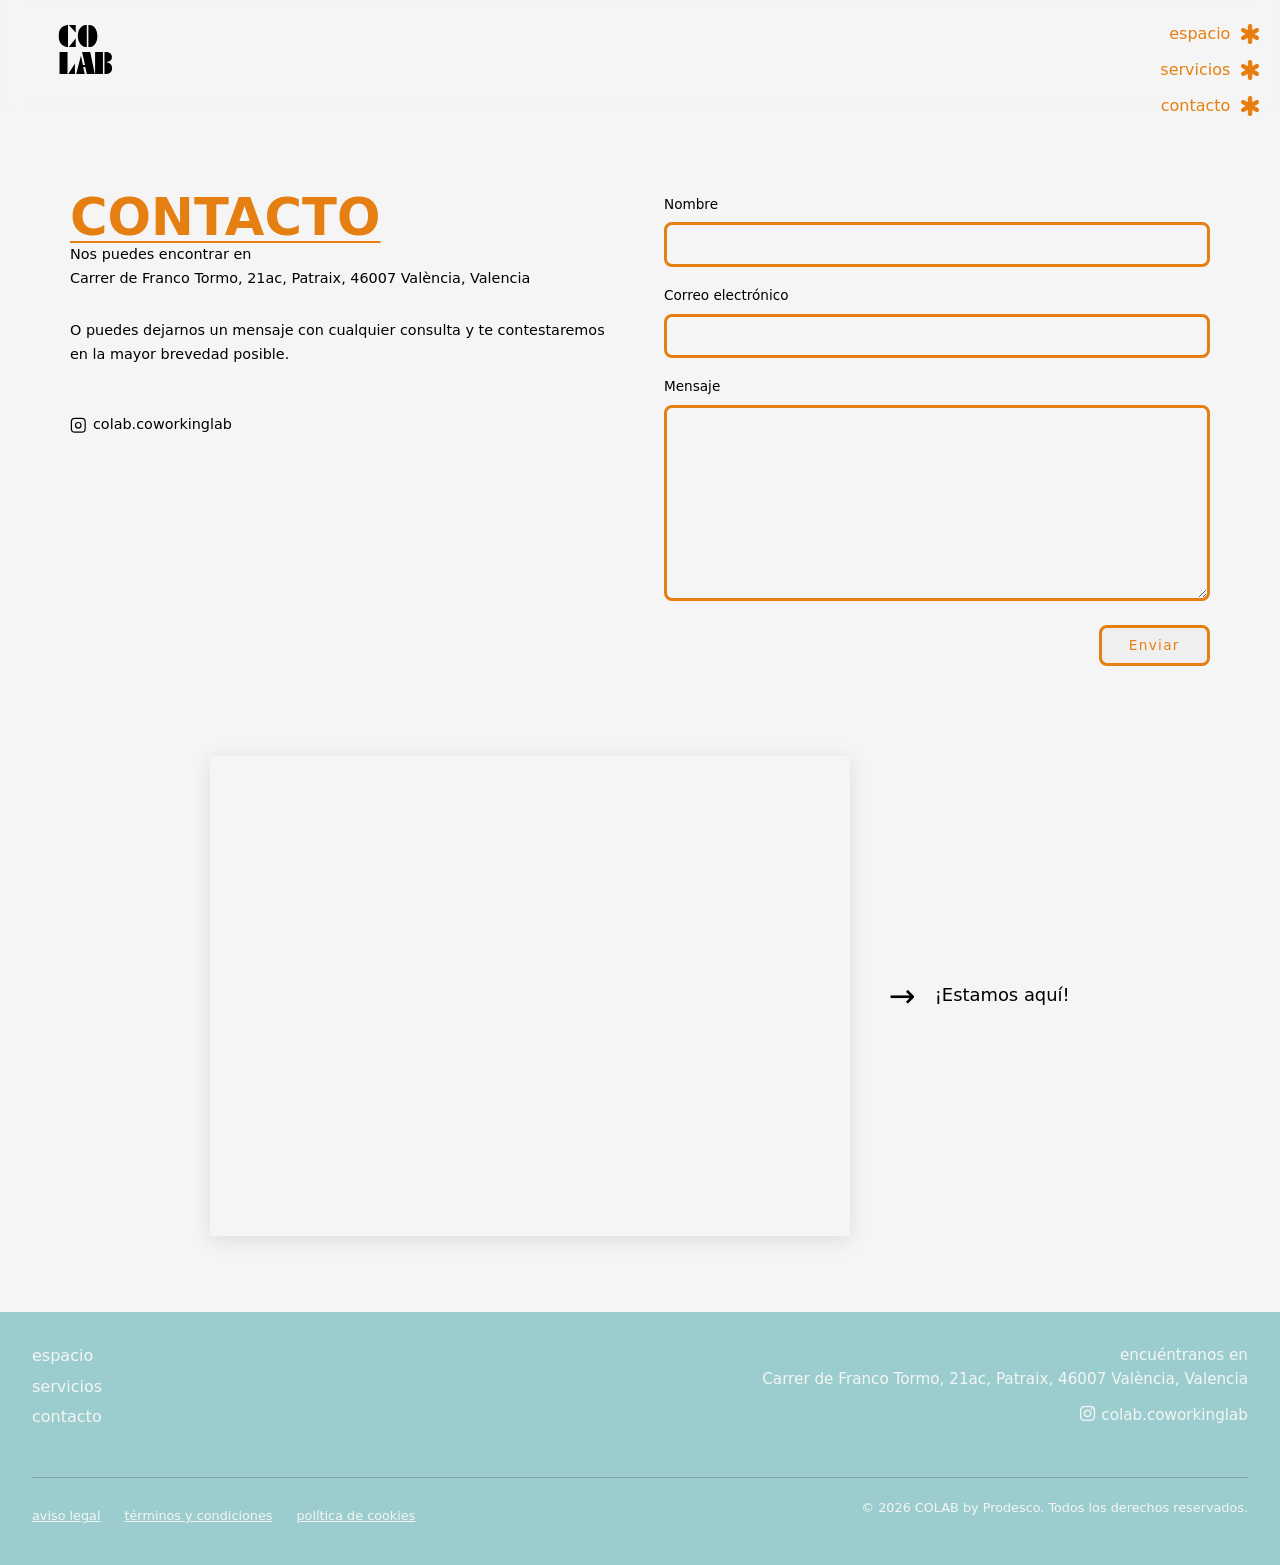
==== contacto.html @ 0988b1bb "pagina de contacto" ====
<!DOCTYPE html>
<html lang="es">
<head>
    <meta charset="UTF-8">
    <meta name="viewport" content="width=device-width, initial-scale=1.0">
    <meta name="description" content="COLAB — Contacto. Encuéntranos en Carrer de Franco Tormo, 21ac, Patraix, 46007 València, Valencia o déjanos tu mensaje.">
    
    <!-- Bootstrap 5 CSS CDN -->
    <link href="https://cdn.jsdelivr.net/npm/bootstrap@5.3.3/dist/css/bootstrap.min.css" rel="stylesheet" integrity="sha384-QWTKZyjpPEjISv5WaRU9OFeRpok6YctnYmDr5pNlyT2bRjXh0JMhjY6hW+ALEwIH" crossorigin="anonymous">
    
    <!-- Tus estilos -->
    <link rel="stylesheet" href="stylas.css">
    <link rel="stylesheet" href="propios.css">
    <link rel="stylesheet" href="contacto.css">
    
    <!-- Bootstrap Icons -->
    <link rel="stylesheet" href="https://cdn.jsdelivr.net/npm/bootstrap-icons@1.11.3/font/bootstrap-icons.min.css">
    
    <!-- Preload fuente (ajusta ruta si es necesario) -->
    <link rel="preload" href="fonts/Futurebk.ttf" as="font" type="font/ttf" crossorigin>

    <script src="script.js" defer></script>
    <title>Contacto — COLAB</title>
</head>
<body>

<!-- Header (mantenido de tus páginas) -->
<header class="esp-header">
     <a href="index.html" class="esp-logo" aria-label="COLAB — volver al inicio">
        <span class="esp-logo-co">CO</span>
        <span class="esp-logo-lab">LAB</span>
    </a>
    <nav class="main-nav navbar navbar-expand-lg ">
            <div class="container-fluid">
                <!-- Links VERTICALES -->
                <div class="navbar-nav flex-column align-items-end ms-auto">
                <a class="nav-link  link-colab" href="#">
                    espacio
                    <span class="icono-links position-relative d-inline-block ms-1">
                    <img class="icono-links-normal" src="multimedia/asterisconaranja.svg" alt="" width="20" height="20">
                    <img class="icono-links-hover position-absolute top-0 start-0" src="multimedia/azul_def_asterisco.svg" alt="" width="20" height="20">
                    </span>
                </a>
                <a class="nav-link link-colab" href="index.html">
                    servicios
                    <span class="icono-links position-relative d-inline-block ms-1">
                    <img class="icono-links-normal" src="multimedia/asterisconaranja.svg" alt="" width="20" height="20">
                    <img class="icono-links-hover position-absolute top-0 start-0" src="multimedia/azul_def_asterisco.svg" alt="" width="20" height="20">
                    </span>
                </a>
                <a class="nav-link link-colab" href="contacto.html">
                    contacto
                    <span class="icono-links position-relative d-inline-block ms-1">
                    <img class="icono-links-normal" src="multimedia/asterisconaranja.svg" alt="" width="20" height="20">
                    <img class="icono-links-hover position-absolute top-0 start-0" src="multimedia/azul_def_asterisco.svg" alt="" width="20" height="20">
                    </span>
                </a>
                </div>
            </div>
        </nav>
</header>

    <main>
        <section class="cnt-section">
            <div class="container px-4 px-md-5 px-lg-0">

                <!-- GRID superior: 2 columnas iguales -->
                <div class="row cnt-top g-4 g-lg-5 align-items-start">

                    <!-- Columna izquierda: título + texto + Instagram -->
                    <div class="col-12 col-lg-6 cnt-col-izq">
                        <h1 class="cnt-titulo mb-0">CONTACTO</h1>

                        <div class="cnt-texto">
                            <p class="mb-0">Nos puedes encontrar en<br>
                            Carrer de Franco Tormo, 21ac, Patraix, 46007 València, Valencia
                            </p>
                            <p class="mb-0">O puedes dejarnos un mensaje con cualquier consulta y te contestaremos
                            en la mayor brevedad posible.</p>
                        </div>

                        <a href="https://instagram.com/colab.coworkinglab"
                        class="cnt-ig mt-3"
                        target="_blank" rel="noopener noreferrer"
                        aria-label="Instagram de COLAB">
                            <svg viewBox="0 0 24 24" fill="none" stroke="currentColor"
                                stroke-width="1.75" stroke-linecap="round" stroke-linejoin="round"
                                aria-hidden="true">
                                <rect x="2" y="2" width="20" height="20" rx="5" ry="5"/>
                                <circle cx="12" cy="12" r="4"/>
                                <circle cx="17.5" cy="6.5" r="0.5" fill="currentColor" stroke="none"/>
                            </svg>
                            colab.coworkinglab
                        </a>
                    </div>

                    <!-- Columna derecha: formulario -->
                    <div class="col-12 col-lg-6 cnt-col-der">
                        <form class="cnt-form needs-validation" novalidate>
                            <div class="cnt-field mb-3">
                                <label for="cnt-nombre" class="form-label">Nombre</label>
                                <input type="text" 
                                    class="form-control cnt-control" 
                                    id="cnt-nombre" 
                                    name="nombre" 
                                    required
                                    autocomplete="name"
                                    minlength="2">
                                <div class="invalid-feedback">
                                    El nombre debe tener al menos 2 caracteres.
                                </div>
                            </div>

                            <div class="cnt-field mb-3">
                                <label for="cnt-email" class="form-label">Correo electrónico</label>
                                <input type="email" 
                                    class="form-control cnt-control" 
                                    id="cnt-email" 
                                    name="email" 
                                    required
                                    autocomplete="email">
                                <div class="invalid-feedback">
                                    Introduce un email válido.
                                </div>
                            </div>

                            <div class="cnt-field mb-4">
                                <label for="cnt-mensaje" class="form-label">Mensaje</label>
                                <textarea class="form-control cnt-control cnt-textarea" 
                                        id="cnt-mensaje" 
                                        name="mensaje" 
                                        rows="8" 
                                        required
                                        minlength="10"></textarea>
                                <div class="invalid-feedback">
                                    El mensaje debe tener al menos 10 caracteres.
                                </div>
                            </div>

                            <div class="cnt-submit text-end">
                                <button type="submit" class="btn-reserva cnt-btn">
                                    Enviar
                                </button>
                            </div>
                        </form>
                    </div>

                </div><!-- /.row cnt-top -->

                <!-- Parte inferior: mapa -->
                <div class="cnt-bottom mt-5 mt-lg-0">
                    <div class="cnt-mapa-row">
                        <div class="cnt-mapa">
                            <iframe src="https://www.google.com/maps/embed?pb=!1m18!1m12!1m3!1d3080.468393199984!2d-0.3948126880251025!3d39.45874591326865!2m3!1f0!2f0!3f0!3m2!1i1024!2i768!4f13.1!3m3!1m2!1s0xd604f708c48ef01%3A0xb2bcb0b7cd364e28!2sCOLAB%20Coworking%20laboratory!5e0!3m2!1ses!2ses!4v1772554135624!5m2!1ses!2ses" 
                                    style="border:0;" 
                                    allowfullscreen="" 
                                    loading="lazy" 
                                    referrerpolicy="no-referrer-when-downgrade">
                            </iframe>
                        </div>
                        <div class="cnt-mapa-label" aria-hidden="true">
                            <span class="cnt-mapa-flecha">→</span>
                            <span class="cnt-mapa-texto">¡Estamos aquí!</span>
                        </div>
                    </div>
                </div>

            </div><!-- /.container -->
        </section>
    </main>

    <footer id="contacto" class="section footer-top">

            <!-- * Fila superior: nav izquierda, contacto derecha -->
            <div class="footer-top-inner">

                <!-- * Nav -->
                <nav class="footer-nav" aria-label="Navegación footer">
                    <a href="#">espacio</a>
                    <a href="#">servicios</a>
                    <a href="#">contacto</a>
                </nav>

                <!-- * Contacto: dirección + instagram con icono -->
                <div class="footer-contact">
                    <p>encuéntranos en<br><a href="https://maps.app.goo.gl/PqAtMPgG8r34Rif7A">Carrer de Franco Tormo, 21ac, Patraix, 46007 València, Valencia</a></p>
                    <!-- * Enlace de instagram con icono SVG inline -->
                    <a href="https://instagram.com/colab.coworkinglab"
                    class="footer-instagram"
                    target="_blank"
                    rel="noopener noreferrer"
                    aria-label="Instagram de COLAB">
                    <i class="bi bi-instagram"></i>
                        colab.coworkinglab
                    </a>
                </div>
            </div>

            <!-- * Legal — el año lo rellena el JS automáticamente -->
            <div class="footer-legal">
                <a href="#">aviso legal</a>
                <a href="#">términos y condiciones</a>
                <a href="#">política de cookies</a>
                <p class="footer-copyright">© <span class="year"></span> COLAB by Prodesco. Todos los derechos reservados.
                </p>
            </div>

        </footer>

<!-- Bootstrap JS (al final) -->
<script src="https://cdn.jsdelivr.net/npm/bootstrap@5.3.3/dist/js/bootstrap.bundle.min.js" integrity="sha384-YvpcrYf0tY3lHB60NNkmXc5s9fDVZLESaAA55NDzOxhy9GkcIdslK1eN7N6jIeHz" crossorigin="anonymous"></script>
<script src="script.js" defer></script>
</body>
</html>
---- propios.css ----
/* =====================================================
   VARIABLES CSS - Sistema central de diseño
   ===================================================== */
/* Cambiar un valor aquí actualiza toda la web automáticamente */
:root {
  /* COLORES PRINCIPALES - Paleta consistente */
  --c-naranja: #E57F12; /* Primario: CTAs, títulos, hovers */
  --c-azul: #9CCDCE;    /* Secundario: estados activos/focus */
  --c-negro: #000000;   /* Texto principal */
  --c-blanco: whitesmoke;  /* Fondos limpios */
  
  /* TIPOGRAFÍA - Fuentes base y display */
  --font-base: system-ui, -apple-system, BlinkMacSystemFont, 'Segoe UI', sans-serif;
  --font-display: 'FutureBK', sans-serif;
  
  /* ESPACIADO RESPONSIVE - Escala suave con viewport */
  --section-pad-v: clamp(4rem, 8vw, 9rem); /* Vertical: móvil→desktop */
  --section-pad-h: clamp(1.5rem, 4vw, 6vw); /* Horizontal: márgenes laterales */
  
  /* LAYOUT FLEX - Columnas y gaps */
  --section-gap: clamp(2rem, 5vw, 5rem);  /* Espacio entre columnas */
  --col-break: 28rem;                     /* Breakpoint flex: apila <28rem */
  
  /* ANIMACIONES - Transiciones suaves */
  --trans: 0.35s ease;      /* General: hovers, colores */
  --trans-fast: 0.2s ease;  /* Rápida: iconos, focus */
}

/* =====================================================
   FUENTES PERSONALIZADAS
   ===================================================== */
/* FutureBK - Fuente display para títulos */
@font-face {
  font-family: 'FutureBK';
  src: url('fonts/Futurebk.ttf') format('truetype');
  font-weight: 400;
  font-style: normal;
  font-display: swap; /* Carga rápida, fallback inmediato */
}

/* =====================================================
   SCROLLBAR NARANJA PERSONALIZADA
   ===================================================== */
/* Webkit (Chrome, Safari, Edge) */
::-webkit-scrollbar {
  width: 0.8rem;
}

::-webkit-scrollbar-track {
  background: #f1f1f1;
  border-radius: 5%;
}

::-webkit-scrollbar-thumb {
  background: var(--c-naranja);
  border-radius: 5%;
}

::-webkit-scrollbar-thumb:hover {
  background: #d16a0e; /* Naranja más oscuro hover */
}

/* Firefox */
* {
  scrollbar-width: thin;
  scrollbar-color: var(--c-naranja) #f1f1f1;
}


/* =====================================================
   RESET + BASE GLOBAL
   ===================================================== */
/* Box-sizing universal + elimina márgenes/padding por defecto */
*, *::before, *::after {
  box-sizing: border-box;
  margin: 0;
  padding: 0;
}

/* Scroll suave nativo + font-size base */
html,body {
  scroll-behavior: smooth;
  font-size: 16px;
  padding-top: 2rem;
  width: 100%;
  overflow-x: hidden;
  background-color: var(--c-blanco);
}


/* =====================================================
   NAVBAR - Menú principal fijo
   ===================================================== */
/* Contenedor navbar: posición absoluta sobre hero */
.main-nav {
  padding: 1rem 0;
  position: absolute;
  top: 0;
  left: 0;
  right: 0;
  z-index: 1030; /* Sobre hero SVG */
}

/* Links navbar: estilo base naranja */
.link-colab {
  color: var(--c-naranja);
  text-decoration: none;
  font-size: 1rem;
  font-weight: 500;
  display: inline-flex;
  align-items: center;
  gap: 0.35rem;
  transition: color var(--trans-fast);
  line-height: 1;
}

/* Hover: cambia a azul */
.link-colab:hover {
  color: var(--c-azul);
}

/* Focus/Active: fuerza azul (accesibilidad + estado persistente) */
.link-colab:focus-visible,
.link-colab:active,
.link-colab:focus-within {
  color: var(--c-azul) !important;
}

/* =====================================================
   ICONOS NAVBAR - Sistema dual normal/hover
   ===================================================== */
/* Iconos desaparecen/aparecen: normal naranja → hover azul */
.link-colab:hover .icono-links-normal,
.link-colab:focus-visible .icono-links-normal,
.link-colab:active .icono-links-normal,
.link-colab:focus-within .icono-links-normal {
  opacity: 0;
}

.link-colab:hover .icono-links-hover,
.link-colab:focus-visible .icono-links-hover,
.link-colab:active .icono-links-hover,
.link-colab:focus-within .icono-links-hover {
  opacity: 1;
}

/* Contenedor icono: posicionamiento relativo para overlay */
.icono-links {
  position: relative;
  width: 20px;
  height: 20px;
  display: inline-block;
}

/* Imágenes icono: fill 100%, transición opacity */
.icono-links img {
  position: relative;
  inset: 0;
  top: 0;
  right: 0;
  bottom: 0;
  left: 0;
  width: 100%;
  height: 100%;
  object-fit: contain;
  transition: opacity var(--trans-fast);
  transform: none !important; /* Evita escalado Bootstrap */
}

.icono-links-normal { opacity: 1; transition: opacity 0.3s ease; }
.icono-links-hover { opacity: 0; transition: opacity 0.3s ease; }

/* =====================================================
   HERO SECTION - SVG full viewport
   ===================================================== */
/* Hero: altura completa viewport, fondo sutil */
.hero {
  min-height: 100vh;
  position: relative;
  overflow: hidden;
}

/* Contenedor SVG: centrado responsive */
.hero-stage {
  width: 100%;
  height: clamp(70vh, 90vw, 100vh);
  display: flex;
  align-items: center;
  justify-content: center;
}

.hero-svg {
  width: 100%;
  height: 100%;
  max-width: 1400px;
  max-height: 710px;
}

/* Texto SVG: stroke invisible para efecto hover */
.hero-svg-text {
  font-weight: 400;
  paint-order: stroke fill;
  stroke: transparent;
  cursor: default;
}

/* Hover texto COLAB: fill naranja */
#hero-text {
  transition: fill var(--trans);
  cursor: pointer;
}

#hero-text:hover {
  fill: var(--c-naranja) !important;
}

/* =====================================================
   SECCIONES INTRO - ESPACIO Y SERVICIOS
   ===================================================== */
/* Padding responsive heredado de variables CSS */
.seccion-intro {
  padding: var(--section-pad-v) var(--section-pad-h);
}



/* =====================================================
   ESPACIO: Layout específico con imagen
   ===================================================== */
/* Fila centrada y limitada */
#espacio .row {
  max-width: 70%;
  margin: 0 auto;
}

/* Columna texto: crece + padding protector vs imagen */
#espacio .col-lg-6:first-child {
  flex-grow: 1;
  padding-right: clamp(2rem, 5vw, 4rem);
}

/* Imagen: escala grande, hover scale */
#espacio .imagen-seccion {
  max-height: clamp(20rem, 25rem, 30rem);
  width: auto;
  height: auto;
  object-fit: cover;
  transition: transform var(--trans);
}

#espacio .imagen-seccion:hover { transform: scale(1.02); }

/* Alineación derecha imagen */
.contenedor-imagen {
  display: flex;
  justify-content: flex-end;
  width: 100%;
}

/* =====================================================
   SERVICIOS: Layout flex columnas (título izq, texto der)
   ===================================================== */
/* Contenedor flex principal: responsive auto-apilado */
.section-inner {
  max-width: 65rem;
  margin: 0 auto;
  display: flex;
  flex-wrap: wrap;
  gap: var(--section-gap);
  align-items: stretch; /* Mismas alturas desktop */
  justify-content: center;
}

/* Ajuste de ancho: igual que la sección de espacio (70% del contenedor) */
.section-servicios .section-inner {
  max-width: 70%;
  display: grid;
  grid-template-columns: repeat(2, minmax(0, 1fr));
  gap: var(--section-gap);
  align-items: stretch;
}

/* Columna texto: flexible, centrado vertical */
.col-texto {
  flex: 1 1 var(--col-break);
  min-width: 0;
  display: flex;
  flex-direction: column;
  justify-content: center;
}

/* Columna título: flexible, alineado izquierda */
.col-titulo-grande {
  flex: 1 1 var(--col-break);
  min-width: 0;
  display: flex;
  align-items: center;
  justify-content: flex-start;
  /* Empuja el título ligeramente hacia la derecha para acercarlo al contenido de texto */
  padding-right: clamp(1rem, 3vw, 2rem);
}

/* =====================================================
   TIPOGRAFÍA COMPARTIDA - Títulos y textos
   ===================================================== */
/* Títulos: naranja uppercase subrayado, escala responsive */
.titulo-seccion {
  color: var(--c-naranja);
  font-size: clamp(1.5rem, 3rem, 3.5rem);
  font-weight: 600;
  text-transform: uppercase;
  text-decoration: underline;
  text-decoration-thickness: 0.15rem;
  text-underline-offset: 0.4rem;
  margin: 0 0 clamp(1rem, 2.5vw, 1.75rem);
  line-height: 1;
  cursor: default;
  transition: color var(--trans);
}


/* Párrafos en columnas flex */
.col-texto p {
  margin: 0 0 clamp(0.6rem, 1.5vw, 1rem);
  line-height: 1.65;
  font-size: clamp(1rem, 1.15vw, 1.1rem);
  color: var(--c-negro);
}

/* =====================================================
   LINKS "VER MÁS" - Consistentes navbar/secciones
   ===================================================== */
/* Contenedor inline-flex con icono + texto */
.link-ver-mas {
  display: inline-flex;
  align-items: center;
  gap: 0.3rem;
  margin-top: clamp(0.75rem, 2vw, 1.25rem);
  font-size: clamp(0.95rem, 1.1vw, 1.05rem);
  font-weight: 500;
  text-decoration: none;
  color: var(--c-naranja);
  transition: color var(--trans-fast);
}

.link-ver-mas:hover { text-decoration: underline; }

.link-ver-mas-texto { color: inherit; }
.link-ver-mas-icono img { transition: opacity var(--trans-fast); }

/* Servicios: stretch height columnas */
.section-servicios .section-inner { align-items: stretch; }

/* =====================================================
   SLIDER PROXIMAMENTE - Diapositiva 9 optimizada
   ===================================================== */
.section-proximamente .section-inner {
  align-items: stretch; /* Alturas iguales desktop */
}

/* Columna media: slider + espacio flechas */
.proximamente-media {
  position: relative;
  display: flex;
  justify-content: center;
  align-items: center;
  padding: 0 clamp(2rem, 4vw, 3.5rem);
  flex: 1 1 var(--col-break);
  min-width: 0;
}

/* Slider: escala responsive 320x380 proporción fija */
.proximamente-slider {
  position: relative;
  width: 100%;
  max-width: clamp(16rem, 38vw, 22rem);
  aspect-ratio: 320 / 380;
}

/* Marcos naranjas: offsets escalan con viewport */
.slider-frame {
  position: absolute;
  inset: 0;
  border: 0.1875rem solid var(--c-naranja);
  background: transparent;
  z-index: 1;
}

.slider-frame--1 {
  transform: translate(clamp(0.4rem, 1vw, 0.75rem), clamp(0.4rem, 1vw, 0.75rem));
}

.slider-frame--2 {
  transform: translate(clamp(0.8rem, 2vw, 1.5rem), clamp(0.8rem, 2vw, 1.5rem));
}

/* Track: overflow hidden + fondo blanco */
.proximamente-track {
  position: absolute;
  inset: 0;
  z-index: 2;
  overflow: hidden;
  background: var(--c-blanco);
}

/* Slides: animación slide-in desde derecha */
.slide {
  position: absolute;
  inset: 0;
  opacity: 0;
  transform: translateX(1.5rem);
  transition: opacity 0.4s ease, transform 0.4s ease;
}

.slide--active {
  opacity: 1;
  transform: translateX(0);
}

.slide img {
  width: 100%;
  height: 100%;
  object-fit: cover;
}

/* Flechas: posición sticky top/bottom */
.proximamente-arrow {
  position: absolute;
  top: 50%;
  transform: translateY(-50%);
  font-size: clamp(1.25rem, 2.5vw, 2rem);
  line-height: 1;
  z-index: 10;
  padding: 0.25rem;
  color: var(--c-negro);
  background: none;
  border: none;
  cursor: pointer;
  transition: color var(--trans-fast);
}

.proximamente-arrow:hover {
  color: var(--c-naranja);
}

/*.proximamente-arrow-left { left: clamp(-1rem, -2vw, -1.5rem); }
.proximamente-arrow-right { right: clamp(-2.5rem, -3.5vw, -4rem); }*/

/* Flechas SVG: tamaño fijo + centrado */
.proximamente-arrow {
    position: absolute;
    top: 50%;
    transform: translateY(-50%);
    width: clamp(2.5rem, 5vw, 3.5rem);     /* ANCHO FIJO botón */
    height: clamp(2.5rem, 5vw, 3.5rem);    /* ALTO FIJO botón */
    padding: 0.25rem;
    cursor: pointer;
    z-index: 10;
    transition: all var(--trans-fast);
    display: flex;
    align-items: center;
    justify-content: center;
}

.proximamente-arrow img {
    width: clamp(1.2rem, 2.5vw, 1.8rem);   /* SVG pequeño */
    height: clamp(1.2rem, 2.5vw, 1.8rem);
    object-fit: contain;                   /* Mantiene proporción */
    filter: drop-shadow(0 1px 2px rgba(0,0,0,0.3));
}

/*Posiciones laterales */
.proximamente-arrow-left { left: clamp(-4rem, -5vw, -6rem); }
.proximamente-arrow-right { right: clamp(-5rem, -6vw, -7rem); }


/* Columna texto: izquierda, centrado vertical */
.proximamente-content {
  flex: 1 1 var(--col-break);
  min-width: 0;
  display: flex;
  flex-direction: column;
  justify-content: center;
  align-items: flex-start;
  padding-left: clamp(1rem, 3vw, 2rem);
  cursor: default;
}

.proximamente-content h2 {
  text-transform: lowercase;
  color: var(--c-naranja);
  font-size: clamp(1.75rem, 3.5vw, 3rem);
  font-weight: 700;
  margin: 0 0 clamp(0.75rem, 2vw, 1.25rem) 0;
}

.proximamente-content p {
  max-width: 26rem;
  margin: 0 0 clamp(0.75rem, 2vw, 1.25rem) 0;
  line-height: 1.65;
  font-size: clamp(1rem, 1.15vw, 1.1rem);
}

.proximamente-down-arrow {
  font-size: clamp(2rem, 4vw, 3.5rem);
  margin: clamp(0.75rem, 2vw, 1.25rem) 0;
  line-height: 1;
  color: var(--c-naranja);
}

.proximamente-lista {
  font-size: clamp(0.95rem, 1.1vw, 1.05rem);
  list-style: none;
  padding: 0;
}

.proximamente-lista li {
  margin-bottom: 0.5rem;
}

.proximamente-lista a {
  color: var(--c-negro);
  text-decoration: underline;
  transition: color var(--trans-fast);
}

.proximamente-lista a:hover {
  color: var(--c-naranja);
}

/* *********************************************************
   FOOTER
   ********************************************************* */

   footer{
    padding: 2rem;
    text-decoration: none;
   }


.footer-top {
    background: var(--c-azul);
    color: var(--c-negro);
}

/* * Fila superior: nav izquierda, contacto derecha */
.footer-top-inner {
    display: flex;
    flex-wrap: wrap;
    justify-content: space-between;
    align-items: flex-start;
    gap: clamp(2rem, 5vw, 4rem);
    margin-bottom: clamp(2rem, 4vw, 3rem);
}

/* * Nav del footer en columna */
.footer-nav {
    display: flex;
    flex-direction: column;
    gap: 0.4rem;
    font-size: clamp(1rem, 1.2vw, 1.15rem);
}

.footer-nav a {
    color: var(--c-blanco);
    text-transform: lowercase;
    text-decoration: none;
}

/* * Bloque de contacto: dirección + instagram */
.footer-contact {
    display: flex;
    flex-direction: column;
    align-items: flex-end;
    gap: 0.75rem;
}

.footer-contact a{
  text-decoration: none;
  color: var(--c-blanco);
}

.footer-contact p {
    margin: 0;
    font-size: clamp(0.95rem, 1.1vw, 1.1rem);
    line-height: 1.55;
    text-align: right;
    color: var(--c-blanco);
}

/* * Fila de instagram con icono */
.footer-instagram {
    display: inline-flex;
    align-items: center;
    gap: 0.4rem;
    font-size: clamp(0.95rem, 1.1vw, 1.1rem);
    color: var(--c-blanco);
    transition: opacity var(--trans-fast);
    text-decoration: none;
}

.footer-instagram svg {
    width: 1.15em;
    height: 1.15em;
    flex-shrink: 0;
}

/* * Legal: links y copyright en línea con separador superior */
.footer-legal {
    display: flex;
    flex-wrap: wrap;
    gap: clamp(0.5rem, 2vw, 1.5rem);
    align-items: center;
    font-size: clamp(0.8rem, 1vw, 0.9rem);
    padding-top: clamp(0.75rem, 2vw, 1.25rem);
    border-top: 1px solid rgba(0, 0, 0, 0.2);
}

.footer-legal a {
    color: var(--c-blanco);
}

/* * Copyright: empuja hacia la derecha en escritorio */
.footer-copyright {
    color: var(--c-blanco);
    margin-left: auto;
}

/* =====================================================
   MEDIA QUERIES UNIFICADAS - 2 breakpoints solamente
   ===================================================== */
/* BREAKPOINT 1: TABLET/MÓVIL (≤991px) */
@media (max-width: 991px) {
  /* Navbar: colapsa vertical + fondo negro */
  .navbar-collapse {
    position: absolute;
    top: 100%; left: 0; right: 0;
    background: #000;
    padding: 1rem;
  }
  .nav-link { display: block; padding: 0.5rem 1rem; }
  .link-colab { font-size: 0.9rem; }
  .icono-links { width: 16px; height: 16px; }
  
  /* Espacio: imagen centrada */
  #espacio .row { max-width: 95%; }
  #espacio .col-lg-6:first-child { padding-right: 0; }
  #espacio .contenedor-imagen {
    justify-content: center !important;
    margin-top: 3rem;
  }
  
  /* Servicios: columnas → stack vertical centrado */
  .section-inner {
    flex-direction: column;
    text-align: center;
  }
  .col-titulo-grande { 
    padding-right: 0 !important; /* Elimina padding innecesario */
    margin-bottom: 0.25rem;      /* Espaciado mínimo título-texto */
    justify-content: center; }
  
  /* Títulos/textos centrados */
  .titulo-seccion { text-align: center; margin-bottom: 2rem; }
  /* En móvil, añade espacio específico entre título SERVICIOS y su texto */
  .section-servicios .titulo-seccion { margin-bottom: 0 !important; }
  .section-servicios .col-titulo-grande { margin-bottom: 0 !important; }
  .section-servicios .col-texto { margin-top: 2rem !important; }
  .section-servicios .col-texto p { margin-top: 0 !important; }
  .texto-intro { text-align: center; }
  
  /* Contenedores full-width móvil */
  .contenedor-servicios { max-width: 100%; }
  

  .section-servicios .section-inner {
    display: block; /* Apilado limpio como en la versión antigua */
    max-width: 100%;
  }
  .section-servicios .col-titulo-grande,
  .section-servicios .col-texto {
    width: 100%;
  }
  .container {
    padding-left: 0 !important;
    padding-right: 0 !important;
    max-width: 100vw !important;
  }
  
  /* Secciones usan padding propio centrado */
  .seccion-intro {
    padding-left: var(--section-pad-h);
    padding-right: var(--section-pad-h);
  }
  
  .section-inner,
  #espacio .row {
    max-width: calc(100vw - (var(--section-pad-h) * 2));
    padding-left: clamp(1rem, 4vw, 2rem);
    padding-right: clamp(1rem, 4vw, 2rem);
  }

  .hero-stage,
  .hero-svg {
    max-width: 100vw;
    overflow: hidden;
  }

  .section-proximamente .section-inner {
    flex-direction: column;
    gap: clamp(2rem, 6vw, 4rem);
  }
  
  .proximamente-media {
    order: -1; /* Slider primero */
    padding: 0 clamp(1rem, 3vw, 2rem);
    width: 100%;
  }
  
  .proximamente-content {
    padding-left: 0;
    align-items: center;
    text-align: center;
  }
  
  .proximamente-content h2 {
    text-align: center;
  }

  .proximamente-arrow-left { left: clamp(-3rem, -4vw, -5rem); }
  .proximamente-arrow-right { right: clamp(-3.3rem, -4.3vw, -5.3rem); }

  /* * Contacto alineado a la izquierda en tablet */
    .footer-contact {
        align-items: flex-start;
    }

    .footer-contact p {
        text-align: left;
    }

    /* * Copyright en su propia línea */
    .footer-copyright {
        margin-left: 0;
        width: 100%;
    }


}

/* BREAKPOINT 2: MÓVIL PEQUEÑO (≤576px) */
@media (max-width: 576px) {
  .seccion-intro {
    padding: clamp(3rem, 10vw, 5rem) var(--section-pad-h);
  }

  /* * Footer legal en columna */
    .footer-legal {
        flex-direction: column;
        align-items: flex-start;
        gap: 0.4rem;
    }

    .footer-copyright {
        margin-left: 0;
    }

    .footer-contact {
        align-items: flex-start;
    }

    .footer-contact p {
        text-align: left;
    }
}
---- contacto.css ----
/* =========================================================
   CONTACTO — Estilos específicos página contacto
   Compatible con Bootstrap 5 + tu diseño original
   ========================================================= */


   /* Logo CO / LAB apilado en dos líneas, siempre con fondo blanco */
/* =========================================================
   HEADER FIJO — Logo arriba izquierda perfecto
   ========================================================= */
.esp-header {
    position: absolute;
    top: 0;
    left: 0;
    right: 0;
    z-index: 100;
    background: transparent;
    display: flex;
    align-items: center;
    justify-content: space-between;
    padding: clamp(0.8rem, 1.6vw, 1.2rem) clamp(1.5rem, 4vw, 5vw);
    transition: all 0.4s ease;
    backdrop-filter: blur(10px);
}

/* Logo CO / LAB — apilado dos líneas */
.esp-logo {
    display: inline-block;
    line-height: 1;
    text-decoration: none;
    color: var(--c-negro);
    user-select: none;
    background: var(--c-blanco);
    padding: clamp(0.3rem, 0.6vw, 0.4rem) clamp(0.35rem, 0.8vw, 0.45rem);
    border-radius: 4px;
    transition: transform 0.2s ease, box-shadow 0.2s ease;
    cursor: pointer;
    z-index: 2000;
}

.esp-logo-co,
.esp-logo-lab {
    display: block;
    font-family: var(--font-display, 'Futurebk', sans-serif);
    font-size: clamp(1.3rem, 2.2vw, 1.85rem);
    font-weight: 700;
    letter-spacing: -0.02em;
    line-height: 1;
}

.esp-logo-co {
    margin-bottom: -0.04em;
}

.cnt-section {
    padding-top: clamp(6rem, 10vw, 9rem);
    padding-bottom: clamp(3rem, 6vw, 5rem);
}

/* Grid superior (Bootstrap lo maneja, solo margen) */
.cnt-top {
    margin-bottom: clamp(3rem, 7vw, 6rem);
}

/* Columna izquierda */
.cnt-col-izq {
    display: flex;
    flex-direction: column;
    align-items: flex-start;
    gap: 0;
}

.cnt-titulo {
    font-size: clamp(2rem, 4vw, 4rem);
    font-weight: 600;
    color: var(--c-naranja);
    text-decoration: underline;
    text-decoration-thickness: 0.12rem;
    text-underline-offset: 0.35rem;
    line-height: 1;
    margin: 0 0 clamp(1.25rem, 2.5vw, 2rem) 0;
    white-space: nowrap;
    cursor: default;
}

.cnt-texto {
    display: flex;
    flex-direction: column;
    gap: clamp(1rem, 2.5vw, 1.75rem);
    width: 100%;
    margin-bottom: clamp(1.25rem, 2.5vw, 2rem);
}

.cnt-texto p {
    font-size: clamp(0.9rem, 1.1vw, 1.05rem);
    line-height: 1.65;
    color: var(--c-negro);
    margin: 0;
}

/* Instagram link */
.cnt-ig {
    display: inline-flex;
    align-items: center;
    gap: 0.4rem;
    font-size: clamp(0.9rem, 1.05vw, 1rem);
    color: var(--c-negro);
    text-decoration: none;
    transition: opacity 0.2s ease;
}

.cnt-ig:hover { 
    opacity: 0.65; 
}

.cnt-ig svg {
    width: 1.15em;
    height: 1.15em;
    flex-shrink: 0;
}

/* Formulario - sobreescribe Bootstrap */
.cnt-col-der {
    display: flex;
    flex-direction: column;
    justify-content: flex-start;
}

.cnt-field label {
    font-size: clamp(0.85rem, 0.95vw, 0.95rem);
    color: var(--c-negro);
    font-weight: 500;
}

/* Controles de formulario */
.cnt-control {
    border: 3px solid var(--c-naranja) !important;
    border-radius: 8px !important;
    padding: 0.6em 0.85em !important;
    font-family: var(--font-base, sans-serif) !important;
    font-size: clamp(0.9rem, 1vw, 1rem) !important;
    color: var(--c-negro) !important;
    background: var(--c-blanco) !important;
    box-shadow: none !important;
    transition: border-color 0.2s ease !important;
}

.cnt-control:focus {
    border-color: var(--c-azul) !important;
    box-shadow: none !important;
}

.cnt-textarea {
    min-height: 14rem;
    resize: vertical;
}

/* Botón enviar */
.cnt-btn {
    padding: 0.55em 2em;
    font-size: clamp(0.85rem, 1vw, 0.95rem);
    border-width: 2px;
    letter-spacing: 0.1em;
    border-radius: 8px !important;
    border: 3px solid var(--c-naranja) !important;
    color: var(--c-naranja);
}

/* Validación Bootstrap */
.cnt-form .is-invalid {
    border-color: #dc3545 !important;
}

/* Mapa inferior */
.cnt-bottom {
    display: flex;
    flex-direction: column;
    align-items: center;
    gap: clamp(0.75rem, 1.5vw, 1rem);
    width: 100%;
}

.cnt-mapa-row {
    display: flex;
    align-items: center;
    justify-content: center;
    gap: clamp(1.5rem, 3vw, 3rem);
    width: 100%;
}

.cnt-mapa {
    flex: 0 0 auto;
    width: clamp(22rem, 50vw, 42rem);
    border-radius: 4px;
    overflow: hidden;
    line-height: 0;
    box-shadow: 0 4px 20px rgba(0,0,0,0.1);
}

.cnt-mapa iframe {
    width: 100%;
    aspect-ratio: 4 / 3;
    height: auto;
    display: block;
    border: 0;
}

.cnt-mapa-label {
    display: flex;
    align-items: center;
    gap: clamp(0.75rem, 1.5vw, 1.5rem);
}

.cnt-mapa-flecha {
    font-size: clamp(1.5rem, 2.5vw, 2rem);
    line-height: 1;
    color: var(--c-negro);
    font-weight: 300;
}

.cnt-mapa-texto {
    font-size: clamp(1rem, 1.4vw, 1.2rem);
    color: var(--c-negro);
    white-space: nowrap;
    font-weight: 500;
}



/* RESPONSIVE */
@media (max-width: 991.98px) {
    .cnt-titulo { 
        white-space: normal; 
    }
}

@media (max-width: 768px) {
    .cnt-mapa-row {
        flex-direction: column;
        align-items: flex-start;
        gap: 1.5rem;
    }
    
    .cnt-mapa {
        width: 100%;
        max-width: 100%;
    }
}

@media (max-width: 480px) {
    .cnt-titulo {
        font-size: clamp(1.8rem, 8vw, 2.8rem);
    }
}
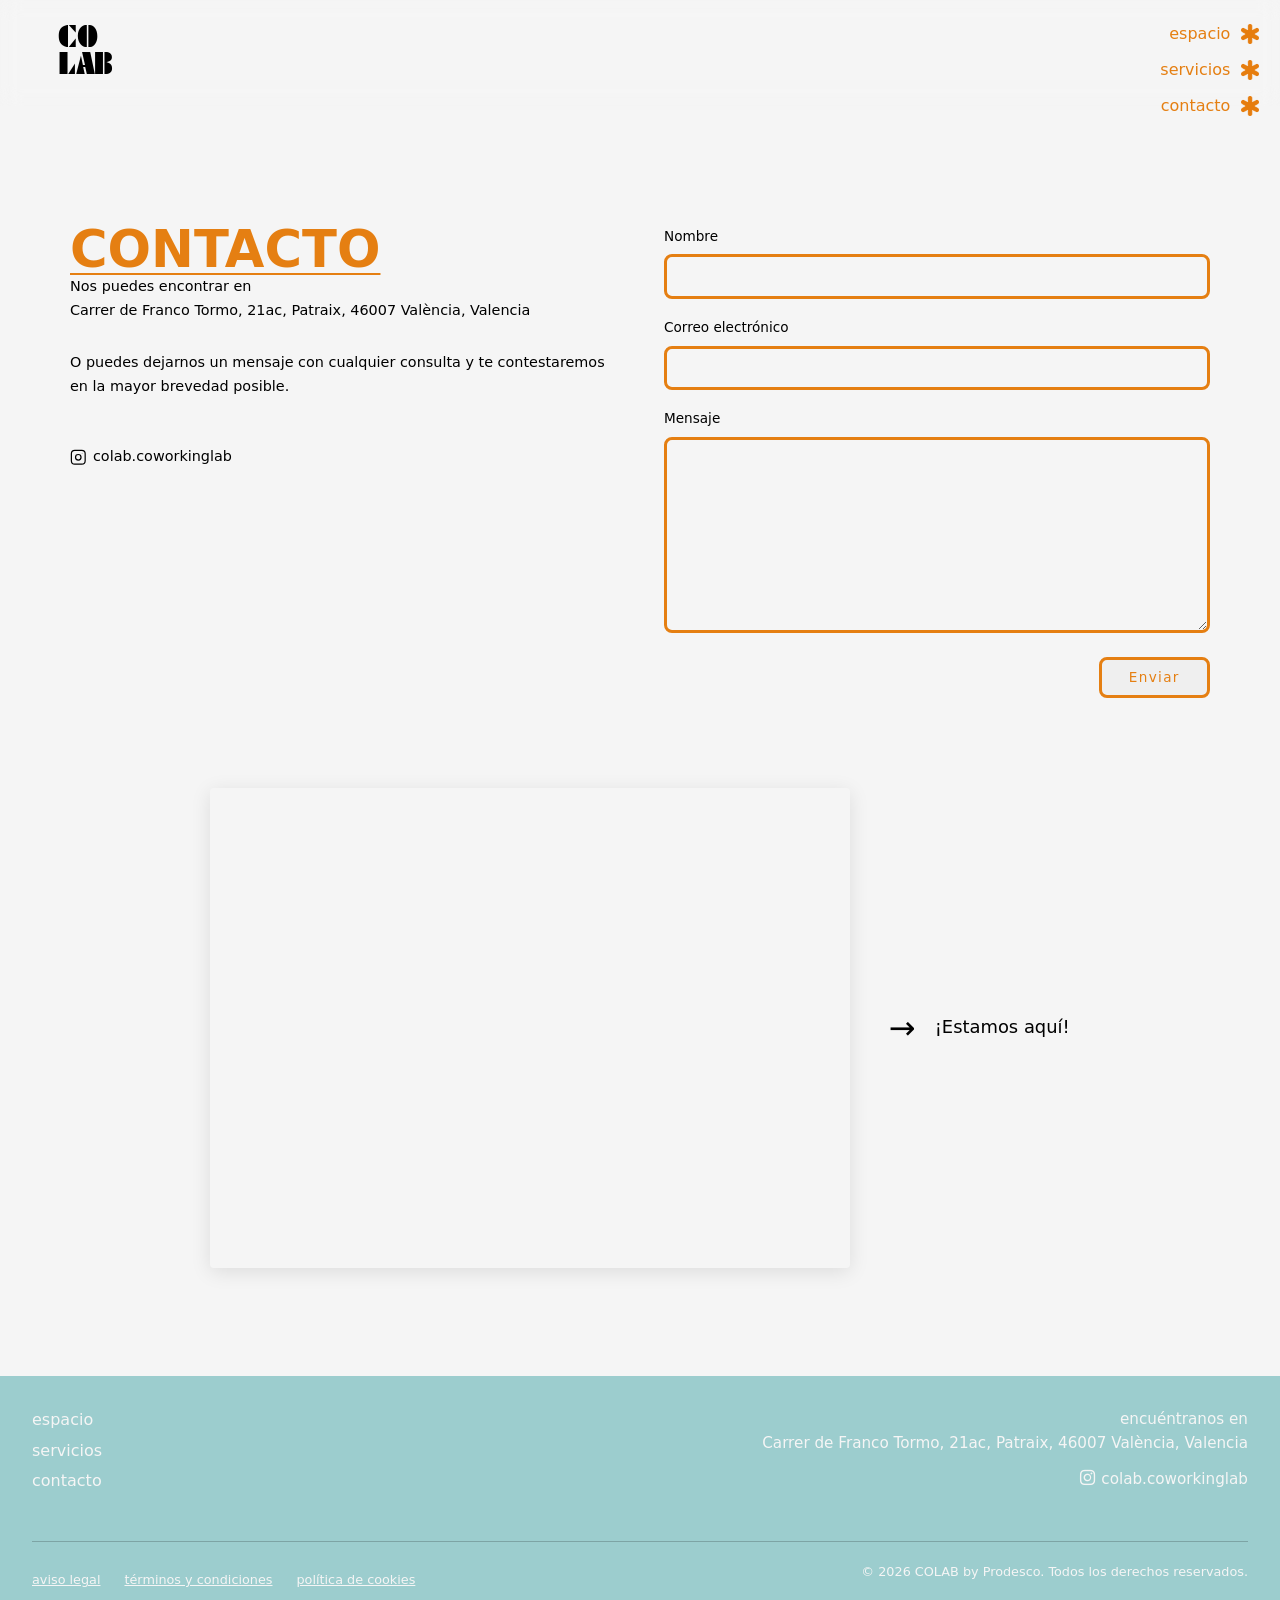
==== commit e1392a6c: "aqui no se que hice" ====
--- a/contacto.html
+++ b/contacto.html
@@ -24,7 +24,7 @@
 </head>
 <body>
 
-<!-- Header (mantenido de tus páginas) -->
+
 <header class="esp-header">
      <a href="index.html" class="esp-logo" aria-label="COLAB — volver al inicio">
         <span class="esp-logo-co">CO</span>
@@ -32,7 +32,7 @@
     </a>
     <nav class="main-nav navbar navbar-expand-lg ">
             <div class="container-fluid">
-                <!-- Links VERTICALES -->
+                
                 <div class="navbar-nav flex-column align-items-end ms-auto">
                 <a class="nav-link  link-colab" href="#">
                     espacio
@@ -201,8 +201,7 @@
                 <a href="#">aviso legal</a>
                 <a href="#">términos y condiciones</a>
                 <a href="#">política de cookies</a>
-                <p class="footer-copyright">© <span class="year"></span> COLAB by Prodesco. Todos los derechos reservados.
-                </p>
+                <p class="footer-copyright">© <span class="year"></span> COLAB by Prodesco. Todos los derechos reservados.</p>
             </div>
 
         </footer>
--- a/contacto.css
+++ b/contacto.css
@@ -5,6 +5,10 @@
 
 
    /* Logo CO / LAB apilado en dos líneas, siempre con fondo blanco */
+
+   main{
+    padding: 2rem;
+   }
 /* =========================================================
    HEADER FIJO — Logo arriba izquierda perfecto
    ========================================================= */
@@ -84,6 +88,7 @@
 }
 
 .cnt-texto {
+    cursor: default;
     display: flex;
     flex-direction: column;
     gap: clamp(1rem, 2.5vw, 1.75rem);
@@ -232,9 +237,18 @@
     .cnt-titulo { 
         white-space: normal; 
     }
+
+    main{
+        padding: 2rem;
+    }
 }
 
 @media (max-width: 768px) {
+
+    main{
+        padding: 2rem;
+    }
+
     .cnt-mapa-row {
         flex-direction: column;
         align-items: flex-start;
@@ -248,6 +262,11 @@
 }
 
 @media (max-width: 480px) {
+
+    main{
+        padding: 2rem;
+    }
+
     .cnt-titulo {
         font-size: clamp(1.8rem, 8vw, 2.8rem);
     }
